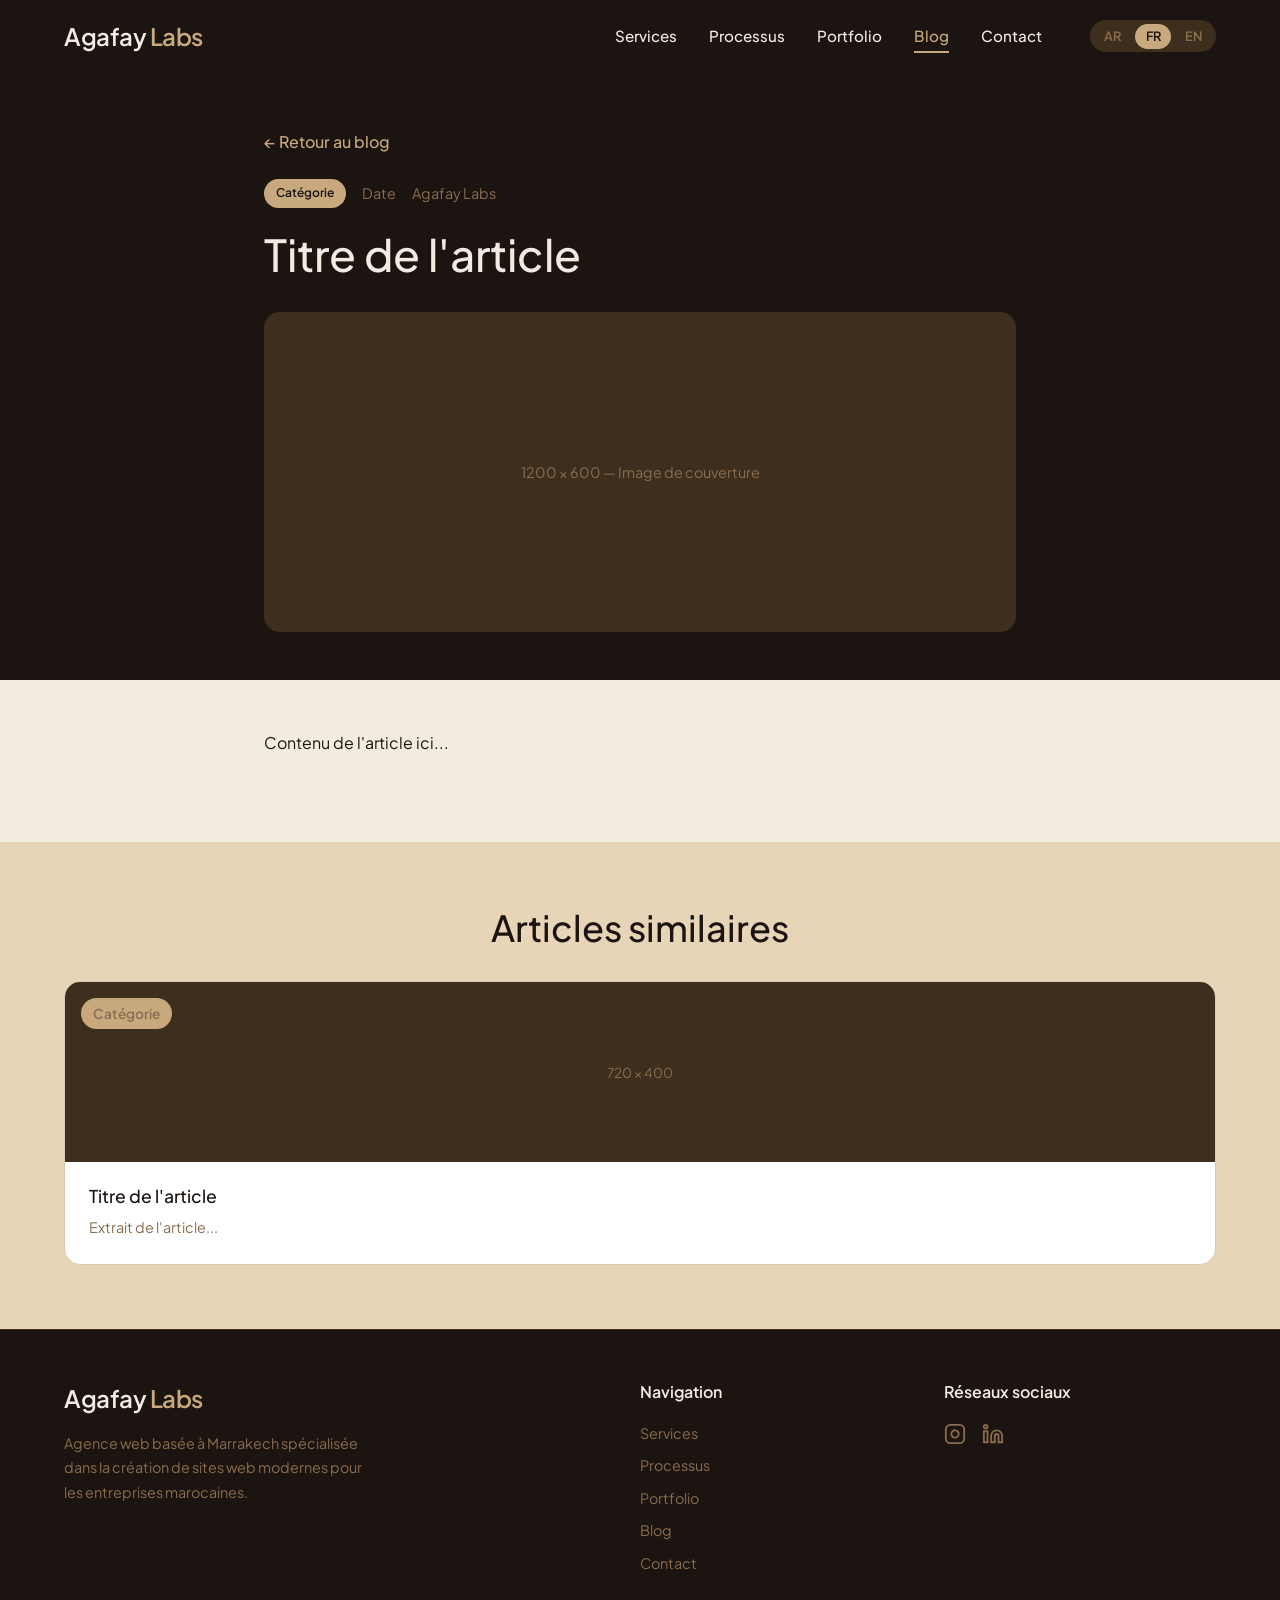
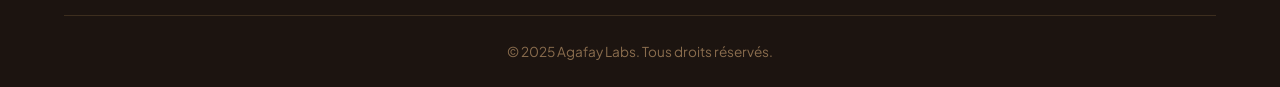
==== blog-post.html @ 9cdda1c8 "Initial commit: Agafay Labs website" ====
<!DOCTYPE html>
<html lang="fr" dir="ltr">
<head>
  <meta charset="UTF-8">
  <meta name="viewport" content="width=device-width, initial-scale=1.0">
  <title>Article — Agafay Labs Blog</title>
  <meta name="description" content="Lisez nos articles sur la création de sites web et le marketing digital au Maroc.">
  <link rel="canonical" href="https://agafaylabs.ma/blog-post.html">

  <meta property="og:title" content="Article — Agafay Labs Blog">
  <meta property="og:description" content="Articles et conseils sur le digital au Maroc.">
  <meta property="og:image" content="https://agafaylabs.ma/images/og-blog.jpg">
  <meta property="og:url" content="https://agafaylabs.ma/blog-post.html">
  <meta property="og:type" content="article">

  <link rel="preconnect" href="https://fonts.googleapis.com">
  <link rel="preconnect" href="https://fonts.gstatic.com" crossorigin>
  <link href="https://fonts.googleapis.com/css2?family=Plus+Jakarta+Sans:wght@400;500;600&family=Noto+Sans+Arabic:wght@400;500;600&display=swap" rel="stylesheet">

  <link rel="stylesheet" href="css/style.css">
  <link rel="stylesheet" href="css/blog.css">
</head>
<body>

  <div class="reading-progress"></div>
  <div class="nav-overlay" id="nav-overlay"></div>

  <nav class="navbar" id="navbar">
    <div class="container">
      <a href="index.html" class="navbar__logo">Agafay <span>Labs</span></a>
      <div class="navbar__links" id="nav-links">
        <a href="index.html#services" data-i18n="navServices">Services</a>
        <a href="index.html#process" data-i18n="navProcess">Processus</a>
        <a href="index.html#portfolio" data-i18n="navPortfolio">Portfolio</a>
        <a href="blog.html" class="active" data-i18n="navBlog">Blog</a>
        <a href="index.html#contact" data-i18n="navContact">Contact</a>
        <div class="lang-switcher">
          <button data-lang="ar">AR</button>
          <button data-lang="fr" class="active">FR</button>
          <button data-lang="en">EN</button>
        </div>
      </div>
      <button class="navbar__hamburger" id="hamburger" aria-label="Toggle menu">
        <span></span><span></span><span></span>
      </button>
    </div>
  </nav>

  <!-- POST HERO -->
  <section class="post-hero">
    <div class="container">
      <a href="blog.html" class="back-to-blog">← Retour au blog</a>
      <div class="post-hero__meta">
        <span class="post-hero__badge">Catégorie</span>
        <span class="post-hero__date">Date</span>
        <span class="post-hero__author">Agafay Labs</span>
      </div>
      <h1>Titre de l'article</h1>
      <div class="post-hero__image">
        <span>1200 × 600 — Image de couverture</span>
      </div>
    </div>
  </section>

  <article class="article-body">
    <p>Contenu de l'article ici...</p>
  </article>

  <!-- RELATED POSTS -->
  <section class="related-posts">
    <div class="container">
      <h2>Articles similaires</h2>
      <div class="blog-grid">
        <a href="#" class="blog-card">
          <div class="blog-card__image">
            <span class="blog-card__badge">Catégorie</span>
            <span>720 × 400</span>
          </div>
          <div class="blog-card__body">
            <h3>Titre de l'article</h3>
            <p>Extrait de l'article...</p>
          </div>
        </a>
      </div>
    </div>
  </section>

  <footer class="footer">
    <div class="container">
      <div class="footer__grid">
        <div class="footer__brand">
          <a href="index.html" class="navbar__logo">Agafay <span>Labs</span></a>
          <p data-i18n="footerDesc">Agence web basée à Marrakech spécialisée dans la création de sites web modernes pour les entreprises marocaines.</p>
        </div>
        <div class="footer__nav">
          <h4 data-i18n="footerNav">Navigation</h4>
          <a href="index.html#services" data-i18n="navServices">Services</a>
          <a href="index.html#process" data-i18n="navProcess">Processus</a>
          <a href="index.html#portfolio" data-i18n="navPortfolio">Portfolio</a>
          <a href="blog.html" data-i18n="navBlog">Blog</a>
          <a href="index.html#contact" data-i18n="navContact">Contact</a>
        </div>
        <div class="footer__social">
          <h4 data-i18n="footerSocial">Réseaux sociaux</h4>
          <div class="footer__social-icons">
            <a href="https://instagram.com/agafaylabs" target="_blank" rel="noopener noreferrer" aria-label="Instagram">
              <svg width="22" height="22" viewBox="0 0 24 24" fill="none" stroke="currentColor" stroke-width="2"><rect x="2" y="2" width="20" height="20" rx="5"/><path d="M16 11.37A4 4 0 1112.63 8 4 4 0 0116 11.37z"/><line x1="17.5" y1="6.5" x2="17.51" y2="6.5"/></svg>
            </a>
            <a href="https://linkedin.com/company/agafaylabs" target="_blank" rel="noopener noreferrer" aria-label="LinkedIn">
              <svg width="22" height="22" viewBox="0 0 24 24" fill="none" stroke="currentColor" stroke-width="2"><path d="M16 8a6 6 0 016 6v7h-4v-7a2 2 0 00-2-2 2 2 0 00-2 2v7h-4v-7a6 6 0 016-6z"/><rect x="2" y="9" width="4" height="12"/><circle cx="4" cy="4" r="2"/></svg>
            </a>
          </div>
        </div>
      </div>
      <div class="footer__bottom">
        <p data-i18n="footerCopyright">© 2025 Agafay Labs. Tous droits réservés.</p>
      </div>
    </div>
  </footer>

  <script src="js/script.js"></script>
</body>
</html>
---- css/style.css ----
/* ============================================
   AGAFAY LABS — Design System
   ============================================ */

/* --- Google Fonts --- */
@import url('https://fonts.googleapis.com/css2?family=Plus+Jakarta+Sans:wght@400;500;600&family=Noto+Sans+Arabic:wght@400;500;600&display=swap');

/* --- CSS Variables --- */
:root {
  --color-dark-earth: #1C1410;
  --color-deep-terracotta: #3D2E1E;
  --color-warm-umber: #8A6D4E;
  --color-agafay-sand: #C8A97E;
  --color-pale-dune: #E8D5B7;
  --color-riad-ivory: #F2EBE0;
  --color-jemaa-red: #8B2C2C;
  --color-palmeraie-green: #2C5F4A;
  --color-atlas-sky: #4A6B8A;

  --font-primary: 'Plus Jakarta Sans', sans-serif;
  --font-arabic: 'Noto Sans Arabic', sans-serif;

  --transition: 0.3s ease;
  --shadow-sm: 0 2px 8px rgba(28,20,16,0.12);
  --shadow-md: 0 4px 20px rgba(28,20,16,0.18);
  --shadow-lg: 0 8px 32px rgba(28,20,16,0.25);
  --border-light: 1px solid #D9C9B0;
  --border-dark: 1px solid var(--color-deep-terracotta);
  --radius: 8px;
  --radius-lg: 16px;
  --radius-pill: 20px;
}

/* --- Reset & Base --- */
*, *::before, *::after {
  margin: 0;
  padding: 0;
  box-sizing: border-box;
}

html {
  scroll-behavior: smooth;
  font-size: 16px;
}

body {
  font-family: var(--font-primary);
  line-height: 1.7;
  color: var(--color-dark-earth);
  background: var(--color-riad-ivory);
  overflow-x: hidden;
}

[dir="rtl"] body {
  font-family: var(--font-arabic);
}

a {
  text-decoration: none;
  color: inherit;
  transition: color var(--transition);
}

ul { list-style: none; }

img {
  max-width: 100%;
  height: auto;
  display: block;
}

/* --- Typography --- */
h1, h2, h3 {
  font-weight: 500;
  line-height: 1.2;
}
h1 { font-size: clamp(2rem, 5vw, 3.5rem); }
h2 { font-size: clamp(1.5rem, 3vw, 2.25rem); }
h3 { font-size: 1.375rem; }

.section-title {
  text-align: center;
  margin-bottom: 3rem;
}
.section-title h2 {
  margin-bottom: 0.5rem;
}

/* --- Container --- */
.container {
  width: 100%;
  max-width: 1200px;
  margin: 0 auto;
  padding: 0 1.5rem;
}

/* --- Buttons --- */
.btn-primary {
  display: inline-block;
  padding: 0.875rem 2rem;
  background: var(--color-agafay-sand);
  color: var(--color-dark-earth);
  font-weight: 600;
  font-size: 1rem;
  border: none;
  border-radius: var(--radius);
  cursor: pointer;
  transition: all var(--transition);
  font-family: inherit;
}
.btn-primary:hover {
  background: var(--color-warm-umber);
  color: var(--color-riad-ivory);
  transform: translateY(-2px);
  box-shadow: var(--shadow-md);
}

.btn-outline {
  display: inline-block;
  padding: 0.875rem 2rem;
  background: transparent;
  color: var(--color-agafay-sand);
  font-weight: 600;
  font-size: 1rem;
  border: 2px solid var(--color-agafay-sand);
  border-radius: var(--radius);
  cursor: pointer;
  transition: all var(--transition);
  font-family: inherit;
}
.btn-outline:hover {
  background: var(--color-agafay-sand);
  color: var(--color-dark-earth);
  transform: translateY(-2px);
}

/* ============================================
   NAVBAR
   ============================================ */
.navbar {
  position: fixed;
  top: 0;
  left: 0;
  right: 0;
  z-index: 1000;
  background: var(--color-dark-earth);
  padding: 1rem 0;
  transition: box-shadow var(--transition), padding var(--transition);
}
.navbar.scrolled {
  box-shadow: var(--shadow-lg);
  padding: 0.6rem 0;
}
.navbar .container {
  display: flex;
  align-items: center;
  justify-content: space-between;
}
.navbar__logo {
  font-size: 1.5rem;
  font-weight: 600;
  color: var(--color-riad-ivory);
  letter-spacing: -0.5px;
}
.navbar__logo span {
  color: var(--color-agafay-sand);
}
.navbar__links {
  display: flex;
  align-items: center;
  gap: 2rem;
}
.navbar__links a {
  color: var(--color-riad-ivory);
  font-size: 0.95rem;
  font-weight: 500;
  position: relative;
  padding: 0.25rem 0;
}
.navbar__links a::after {
  content: '';
  position: absolute;
  bottom: 0;
  left: 0;
  width: 0;
  height: 2px;
  background: var(--color-agafay-sand);
  transition: width var(--transition);
}
.navbar__links a:hover,
.navbar__links a.active {
  color: var(--color-agafay-sand);
}
.navbar__links a:hover::after,
.navbar__links a.active::after {
  width: 100%;
}

/* Language Switcher */
.lang-switcher {
  display: flex;
  gap: 0.25rem;
  margin-left: 1rem;
  background: var(--color-deep-terracotta);
  border-radius: var(--radius-pill);
  padding: 0.2rem;
}
[dir="rtl"] .lang-switcher {
  margin-left: 0;
  margin-right: 1rem;
}
.lang-switcher button {
  background: transparent;
  color: var(--color-warm-umber);
  border: none;
  padding: 0.3rem 0.65rem;
  font-size: 0.8rem;
  font-weight: 600;
  border-radius: var(--radius-pill);
  cursor: pointer;
  transition: all var(--transition);
  font-family: inherit;
}
.lang-switcher button.active,
.lang-switcher button:hover {
  background: var(--color-agafay-sand);
  color: var(--color-dark-earth);
}

/* Hamburger */
.navbar__hamburger {
  display: none;
  flex-direction: column;
  gap: 5px;
  cursor: pointer;
  background: none;
  border: none;
  padding: 0.5rem;
}
.navbar__hamburger span {
  display: block;
  width: 24px;
  height: 2px;
  background: var(--color-riad-ivory);
  transition: all var(--transition);
  border-radius: 2px;
}
.navbar__hamburger.open span:nth-child(1) {
  transform: translateY(7px) rotate(45deg);
}
.navbar__hamburger.open span:nth-child(2) {
  opacity: 0;
}
.navbar__hamburger.open span:nth-child(3) {
  transform: translateY(-7px) rotate(-45deg);
}

/* ============================================
   HERO
   ============================================ */
.hero {
  min-height: 100vh;
  display: flex;
  align-items: center;
  justify-content: center;
  text-align: center;
  background: var(--color-dark-earth);
  position: relative;
  overflow: hidden;
  padding: 8rem 1.5rem 4rem;
}
.hero__bg {
  position: absolute;
  inset: 0;
  opacity: 0.15;
  pointer-events: none;
}
.hero__bg img {
  width: 100%;
  height: 100%;
  object-fit: cover;
}
.portfolio-card__image img {
  width: 100%;
  height: 100%;
  object-fit: cover;
  position: absolute;
  top: 0;
  left: 0;
}
.portfolio-card__image {
  position: relative;
}
.blog-card__image img {
  width: 100%;
  height: 100%;
  object-fit: cover;
  position: absolute;
  top: 0;
  left: 0;
}
.blog-card__image {
  position: relative;
}
.hero__content {
  position: relative;
  z-index: 1;
  max-width: 700px;
}
.hero h1 {
  color: var(--color-riad-ivory);
  margin-bottom: 1.25rem;
}
.hero__subtitle {
  color: var(--color-warm-umber);
  font-size: 1.15rem;
  margin-bottom: 2.5rem;
  line-height: 1.8;
}
.hero .btn-primary {
  font-size: 1.05rem;
  padding: 1rem 2.5rem;
}

/* ============================================
   SECTIONS — COMMON
   ============================================ */
section {
  padding: 5rem 0;
}

/* Dark sections */
.section-dark {
  background: var(--color-dark-earth);
  color: var(--color-riad-ivory);
}
.section-dark h2,
.section-dark h3 {
  color: var(--color-riad-ivory);
}
.section-dark p {
  color: var(--color-pale-dune);
}

/* Light sections */
.section-light {
  background: var(--color-riad-ivory);
  color: var(--color-dark-earth);
}
.section-alt {
  background: var(--color-pale-dune);
  color: var(--color-dark-earth);
}
.section-light h2,
.section-light h3,
.section-alt h2,
.section-alt h3 {
  color: var(--color-dark-earth);
}
.section-blog-home {
  background: var(--color-deep-terracotta);
}
.section-blog-home h2,
.section-blog-home h3 {
  color: var(--color-riad-ivory);
}
.section-blog-home p {
  color: var(--color-pale-dune);
}

/* ============================================
   SERVICES
   ============================================ */
.services-grid {
  display: grid;
  grid-template-columns: repeat(auto-fit, minmax(260px, 1fr));
  gap: 1.5rem;
}
.service-card {
  background: var(--color-dark-earth);
  border: var(--border-dark);
  border-radius: var(--radius-lg);
  padding: 2rem;
  transition: transform var(--transition), box-shadow var(--transition);
}
.service-card:hover {
  transform: translateY(-4px);
  box-shadow: var(--shadow-md);
}
.service-card__icon {
  width: 48px;
  height: 48px;
  background: var(--color-deep-terracotta);
  border-radius: var(--radius);
  display: flex;
  align-items: center;
  justify-content: center;
  margin-bottom: 1.25rem;
  font-size: 1.5rem;
}
.service-card h3 {
  color: var(--color-riad-ivory);
  margin-bottom: 0.75rem;
}
.service-card p {
  color: var(--color-warm-umber);
  font-size: 0.95rem;
}

/* ============================================
   PROCESS / HOW IT WORKS
   ============================================ */
.process-steps {
  display: grid;
  grid-template-columns: repeat(auto-fit, minmax(240px, 1fr));
  gap: 2rem;
  position: relative;
}
.process-step {
  text-align: center;
  padding: 2rem 1.5rem;
  position: relative;
}
.process-step__number {
  width: 56px;
  height: 56px;
  border-radius: 50%;
  background: var(--color-agafay-sand);
  color: var(--color-dark-earth);
  display: flex;
  align-items: center;
  justify-content: center;
  font-size: 1.25rem;
  font-weight: 600;
  margin: 0 auto 1.25rem;
}
.process-step h3 {
  margin-bottom: 0.75rem;
}
.process-step p {
  color: var(--color-warm-umber);
  font-size: 0.95rem;
}

/* ============================================
   WHY CHOOSE US
   ============================================ */
.reasons-grid {
  display: grid;
  grid-template-columns: repeat(auto-fit, minmax(250px, 1fr));
  gap: 1.5rem;
}
.reason-card {
  background: var(--color-riad-ivory);
  border: var(--border-light);
  border-radius: var(--radius-lg);
  padding: 2rem;
  transition: transform var(--transition);
}
.reason-card:hover {
  transform: translateY(-3px);
}
.reason-card__icon {
  font-size: 2rem;
  margin-bottom: 1rem;
}
.reason-card h3 {
  margin-bottom: 0.5rem;
}
.reason-card p {
  color: var(--color-warm-umber);
  font-size: 0.95rem;
}

/* ============================================
   PORTFOLIO
   ============================================ */
.portfolio-grid {
  display: grid;
  grid-template-columns: repeat(auto-fit, minmax(320px, 1fr));
  gap: 1.5rem;
}
.portfolio-card {
  border-radius: var(--radius-lg);
  overflow: hidden;
  border: var(--border-light);
  background: #fff;
  transition: transform var(--transition), box-shadow var(--transition);
}
.portfolio-card:hover {
  transform: translateY(-4px);
  box-shadow: var(--shadow-md);
}
.portfolio-card__image {
  width: 100%;
  height: 220px;
  background: var(--color-deep-terracotta);
  position: relative;
  overflow: hidden;
  display: flex;
  align-items: center;
  justify-content: center;
}
.portfolio-card__image span {
  color: var(--color-warm-umber);
  font-size: 0.9rem;
}
.portfolio-card__overlay {
  position: absolute;
  inset: 0;
  background: rgba(28,20,16,0.8);
  display: flex;
  align-items: center;
  justify-content: center;
  opacity: 0;
  transition: opacity var(--transition);
}
.portfolio-card:hover .portfolio-card__overlay {
  opacity: 1;
}
.portfolio-card__overlay span {
  color: var(--color-agafay-sand);
  font-weight: 600;
  font-size: 1rem;
  border: 2px solid var(--color-agafay-sand);
  padding: 0.5rem 1.25rem;
  border-radius: var(--radius);
}
.portfolio-card__info {
  padding: 1.25rem 1.5rem;
}
.portfolio-card__info h3 {
  margin-bottom: 0.25rem;
  font-size: 1.15rem;
}
.portfolio-card__info p {
  color: var(--color-warm-umber);
  font-size: 0.9rem;
}

/* ============================================
   TESTIMONIALS
   ============================================ */
.testimonials-grid {
  display: grid;
  grid-template-columns: repeat(auto-fit, minmax(300px, 1fr));
  gap: 1.5rem;
}
.testimonial-card {
  background: var(--color-deep-terracotta);
  border-radius: var(--radius-lg);
  padding: 2rem;
}
.testimonial-card__quote {
  color: var(--color-pale-dune);
  font-size: 1rem;
  margin-bottom: 1.5rem;
  font-style: italic;
  line-height: 1.8;
  position: relative;
  padding-left: 1rem;
  border-left: 3px solid var(--color-agafay-sand);
}
[dir="rtl"] .testimonial-card__quote {
  padding-left: 0;
  padding-right: 1rem;
  border-left: none;
  border-right: 3px solid var(--color-agafay-sand);
}
.testimonial-card__author {
  color: var(--color-agafay-sand);
  font-weight: 600;
}
.testimonial-card__role {
  color: var(--color-warm-umber);
  font-size: 0.85rem;
}

/* ============================================
   BLOG CARDS (Homepage)
   ============================================ */
.blog-grid {
  display: grid;
  grid-template-columns: repeat(auto-fit, minmax(300px, 1fr));
  gap: 1.5rem;
}
.blog-card {
  background: var(--color-dark-earth);
  border-radius: var(--radius-lg);
  overflow: hidden;
  transition: transform var(--transition), box-shadow var(--transition);
  display: flex;
  flex-direction: column;
}
.blog-card:hover {
  transform: translateY(-4px);
  box-shadow: var(--shadow-md);
}
.blog-card__image {
  width: 100%;
  height: 180px;
  background: var(--color-deep-terracotta);
  position: relative;
  display: flex;
  align-items: center;
  justify-content: center;
}
.blog-card__image span {
  color: var(--color-warm-umber);
  font-size: 0.85rem;
}
.blog-card__badge {
  position: absolute;
  top: 1rem;
  left: 1rem;
  background: var(--color-agafay-sand);
  color: var(--color-dark-earth);
  font-size: 0.75rem;
  font-weight: 600;
  padding: 0.25rem 0.75rem;
  border-radius: var(--radius-pill);
}
[dir="rtl"] .blog-card__badge {
  left: auto;
  right: 1rem;
}
.blog-card__body {
  padding: 1.5rem;
  flex: 1;
  display: flex;
  flex-direction: column;
}
.blog-card__body h3 {
  color: var(--color-riad-ivory);
  font-size: 1.1rem;
  margin-bottom: 0.5rem;
}
.blog-card__body p {
  color: var(--color-warm-umber);
  font-size: 0.9rem;
  flex: 1;
}
.blog-card__footer {
  display: flex;
  justify-content: space-between;
  align-items: center;
  margin-top: 1rem;
}
.blog-card__date {
  color: var(--color-warm-umber);
  font-size: 0.8rem;
}
.blog-card__link {
  color: var(--color-agafay-sand);
  font-weight: 600;
  font-size: 0.9rem;
  transition: color var(--transition);
}
.blog-card__link:hover {
  color: var(--color-riad-ivory);
}

/* ============================================
   CONTACT
   ============================================ */
.contact-wrapper {
  display: grid;
  grid-template-columns: 1fr 1fr;
  gap: 3rem;
  align-items: start;
}
.contact-info h2 {
  color: var(--color-riad-ivory);
  margin-bottom: 0.75rem;
}
.contact-info p {
  color: var(--color-warm-umber);
  margin-bottom: 2rem;
}
.contact-info__item {
  display: flex;
  align-items: center;
  gap: 0.75rem;
  margin-bottom: 1rem;
  color: var(--color-pale-dune);
  font-size: 0.95rem;
}
.contact-info__item svg {
  flex-shrink: 0;
}
.contact-form {
  display: flex;
  flex-direction: column;
  gap: 1rem;
}
.form-group {
  display: flex;
  flex-direction: column;
  gap: 0.35rem;
}
.form-group label {
  color: var(--color-pale-dune);
  font-size: 0.9rem;
  font-weight: 500;
}
.form-group input,
.form-group textarea {
  background: var(--color-deep-terracotta);
  border: 1px solid var(--color-warm-umber);
  border-radius: var(--radius);
  padding: 0.875rem 1rem;
  color: var(--color-riad-ivory);
  font-family: inherit;
  font-size: 1rem;
  transition: border-color var(--transition), box-shadow var(--transition);
  outline: none;
}
.form-group input:focus,
.form-group textarea:focus {
  border-color: var(--color-agafay-sand);
  box-shadow: 0 0 0 3px rgba(200,169,126,0.15);
}
.form-group textarea {
  min-height: 130px;
  resize: vertical;
}
.form-group input::placeholder,
.form-group textarea::placeholder {
  color: var(--color-warm-umber);
}
.form-success {
  background: var(--color-palmeraie-green);
  color: var(--color-riad-ivory);
  padding: 1rem;
  border-radius: var(--radius);
  text-align: center;
  display: none;
}
.form-success.show {
  display: block;
}
.form-error {
  color: var(--color-jemaa-red);
  font-size: 0.85rem;
  display: none;
}
.form-error.show {
  display: block;
}

/* ============================================
   FOOTER
   ============================================ */
.footer {
  background: var(--color-dark-earth);
  border-top: 1px solid var(--color-deep-terracotta);
  padding: 3rem 0 1.5rem;
}
.footer__grid {
  display: grid;
  grid-template-columns: 2fr 1fr 1fr;
  gap: 2rem;
  margin-bottom: 2rem;
}
.footer__brand p {
  color: var(--color-warm-umber);
  margin-top: 0.75rem;
  font-size: 0.9rem;
  max-width: 300px;
}
.footer__nav h4,
.footer__social h4 {
  color: var(--color-riad-ivory);
  font-weight: 600;
  margin-bottom: 1rem;
  font-size: 1rem;
}
.footer__nav a {
  display: block;
  color: var(--color-warm-umber);
  font-size: 0.9rem;
  margin-bottom: 0.5rem;
  transition: color var(--transition);
}
.footer__nav a:hover {
  color: var(--color-agafay-sand);
}
.footer__social-icons {
  display: flex;
  gap: 1rem;
}
.footer__social-icons a {
  color: var(--color-warm-umber);
  font-size: 1.2rem;
  transition: color var(--transition);
}
.footer__social-icons a:hover {
  color: var(--color-agafay-sand);
}
.footer__bottom {
  border-top: 1px solid var(--color-deep-terracotta);
  padding-top: 1.5rem;
  text-align: center;
  color: var(--color-warm-umber);
  font-size: 0.85rem;
}

/* ============================================
   SCROLL ANIMATIONS
   ============================================ */
.reveal {
  opacity: 0;
  transform: translateY(20px);
  transition: opacity 0.7s ease, transform 0.7s ease;
}
.reveal.visible {
  opacity: 1;
  transform: translateY(0);
}

/* ============================================
   RESPONSIVE
   ============================================ */
@media (max-width: 1024px) {
  .contact-wrapper {
    grid-template-columns: 1fr;
  }
  .footer__grid {
    grid-template-columns: 1fr 1fr;
  }
}

@media (max-width: 768px) {
  .navbar__links {
    position: fixed;
    top: 0;
    right: -100%;
    width: 280px;
    height: 100vh;
    background: var(--color-dark-earth);
    flex-direction: column;
    padding: 5rem 2rem 2rem;
    gap: 1.5rem;
    transition: right var(--transition);
    box-shadow: var(--shadow-lg);
  }
  [dir="rtl"] .navbar__links {
    right: auto;
    left: -100%;
    transition: left var(--transition);
  }
  .navbar__links.open {
    right: 0;
  }
  [dir="rtl"] .navbar__links.open {
    left: 0;
  }
  .navbar__hamburger {
    display: flex;
  }
  .lang-switcher {
    margin-left: 0;
    margin-top: 1rem;
  }

  h1 { font-size: 2rem; }
  h2 { font-size: 1.5rem; }

  .hero {
    padding: 6rem 1.5rem 3rem;
  }
  section {
    padding: 3.5rem 0;
  }

  .services-grid,
  .portfolio-grid,
  .testimonials-grid,
  .blog-grid,
  .reasons-grid,
  .process-steps {
    grid-template-columns: 1fr;
  }
  .footer__grid {
    grid-template-columns: 1fr;
  }
}

/* Mobile overlay when menu is open */
.nav-overlay {
  position: fixed;
  inset: 0;
  background: rgba(28,20,16,0.6);
  z-index: 999;
  opacity: 0;
  pointer-events: none;
  transition: opacity var(--transition);
}
.nav-overlay.open {
  opacity: 1;
  pointer-events: all;
}
---- css/blog.css ----
/* ============================================
   BLOG STYLES
   ============================================ */

/* --- Reading Progress Bar --- */
.reading-progress {
  position: fixed;
  top: 0;
  left: 0;
  width: 0;
  height: 3px;
  background: var(--color-agafay-sand);
  z-index: 1100;
  transition: width 0.1s linear;
}

/* --- Blog Page Hero --- */
.blog-hero {
  background: var(--color-dark-earth);
  padding: 8rem 1.5rem 3rem;
  text-align: center;
}
.blog-hero h1 {
  color: var(--color-riad-ivory);
  margin-bottom: 0.75rem;
}
.blog-hero p {
  color: var(--color-warm-umber);
  font-size: 1.1rem;
}

/* --- Category Filter --- */
.category-filter {
  display: flex;
  justify-content: center;
  flex-wrap: wrap;
  gap: 0.5rem;
  padding: 2rem 0;
  background: var(--color-riad-ivory);
}
.category-filter button {
  background: transparent;
  color: var(--color-dark-earth);
  border: 2px solid var(--color-agafay-sand);
  padding: 0.5rem 1.25rem;
  border-radius: var(--radius-pill);
  font-size: 0.9rem;
  font-weight: 500;
  cursor: pointer;
  transition: all var(--transition);
  font-family: inherit;
}
.category-filter button.active,
.category-filter button:hover {
  background: var(--color-agafay-sand);
  color: var(--color-dark-earth);
}

/* --- Blog Listing Grid --- */
.blog-listing {
  background: var(--color-riad-ivory);
  padding: 2rem 0 5rem;
}
.blog-listing .blog-grid {
  display: grid;
  grid-template-columns: repeat(auto-fit, minmax(320px, 1fr));
  gap: 1.5rem;
}
.blog-listing .blog-card {
  background: #fff;
  border: var(--border-light);
}
.blog-listing .blog-card__body h3 {
  color: var(--color-dark-earth);
}
.blog-listing .blog-card__body p {
  color: var(--color-warm-umber);
}
.blog-listing .blog-card__link {
  color: var(--color-atlas-sky);
}
.blog-listing .blog-card__link:hover {
  color: var(--color-dark-earth);
}

/* --- Single Blog Post --- */
.post-hero {
  background: var(--color-dark-earth);
  padding: 8rem 1.5rem 3rem;
}
.post-hero .container {
  max-width: 800px;
}
.post-hero__meta {
  display: flex;
  align-items: center;
  gap: 1rem;
  margin-bottom: 1.25rem;
  flex-wrap: wrap;
}
.post-hero__badge {
  background: var(--color-agafay-sand);
  color: var(--color-dark-earth);
  font-size: 0.75rem;
  font-weight: 600;
  padding: 0.25rem 0.75rem;
  border-radius: var(--radius-pill);
}
.post-hero__date,
.post-hero__author {
  color: var(--color-warm-umber);
  font-size: 0.9rem;
}
.post-hero h1 {
  color: var(--color-riad-ivory);
  margin-bottom: 1rem;
  font-size: clamp(1.75rem, 4vw, 2.75rem);
}
.post-hero__image {
  width: 100%;
  height: 320px;
  background: var(--color-deep-terracotta);
  border-radius: var(--radius-lg);
  margin-top: 2rem;
  display: flex;
  align-items: center;
  justify-content: center;
  color: var(--color-warm-umber);
  font-size: 0.9rem;
  overflow: hidden;
}
.post-hero__image img {
  width: 100%;
  height: 100%;
  object-fit: cover;
}

/* --- Article Body --- */
.article-body {
  max-width: 800px;
  margin: 0 auto;
  padding: 3rem 1.5rem 4rem;
}
.article-body h2 {
  color: var(--color-dark-earth);
  margin-top: 2.5rem;
  margin-bottom: 1rem;
}
.article-body h3 {
  color: var(--color-dark-earth);
  margin-top: 2rem;
  margin-bottom: 0.75rem;
}
.article-body p {
  margin-bottom: 1.25rem;
  color: var(--color-dark-earth);
  line-height: 1.85;
}
.article-body ul,
.article-body ol {
  margin-bottom: 1.25rem;
  padding-left: 1.5rem;
}
[dir="rtl"] .article-body ul,
[dir="rtl"] .article-body ol {
  padding-left: 0;
  padding-right: 1.5rem;
}
.article-body li {
  margin-bottom: 0.5rem;
  color: var(--color-dark-earth);
  line-height: 1.7;
  list-style: disc;
}
.article-body ol li {
  list-style: decimal;
}
.article-body a {
  color: var(--color-atlas-sky);
  font-weight: 500;
  border-bottom: 1px solid transparent;
  transition: border-color var(--transition);
}
.article-body a:hover {
  border-bottom-color: var(--color-atlas-sky);
}
.article-body blockquote {
  border-left: 4px solid var(--color-agafay-sand);
  padding: 1rem 1.5rem;
  margin: 1.5rem 0;
  background: var(--color-pale-dune);
  border-radius: 0 var(--radius) var(--radius) 0;
  color: var(--color-dark-earth);
  font-style: italic;
}
[dir="rtl"] .article-body blockquote {
  border-left: none;
  border-right: 4px solid var(--color-agafay-sand);
  border-radius: var(--radius) 0 0 var(--radius);
}
.article-body strong {
  color: var(--color-dark-earth);
  font-weight: 600;
}

/* --- Related Posts --- */
.related-posts {
  background: var(--color-pale-dune);
  padding: 4rem 0;
}
.related-posts h2 {
  text-align: center;
  margin-bottom: 2rem;
}
.related-posts .blog-grid {
  display: grid;
  grid-template-columns: repeat(auto-fit, minmax(280px, 1fr));
  gap: 1.5rem;
}
.related-posts .blog-card {
  background: #fff;
  border: var(--border-light);
}
.related-posts .blog-card__body h3 {
  color: var(--color-dark-earth);
}

/* --- Back to Blog Link --- */
.back-to-blog {
  display: inline-flex;
  align-items: center;
  gap: 0.5rem;
  color: var(--color-agafay-sand);
  font-weight: 500;
  margin-bottom: 1.5rem;
  transition: color var(--transition);
}
.back-to-blog:hover {
  color: var(--color-riad-ivory);
}

/* --- Responsive --- */
@media (max-width: 768px) {
  .post-hero__image {
    height: 200px;
  }
  .blog-listing .blog-grid {
    grid-template-columns: 1fr;
  }
  .related-posts .blog-grid {
    grid-template-columns: 1fr;
  }
}
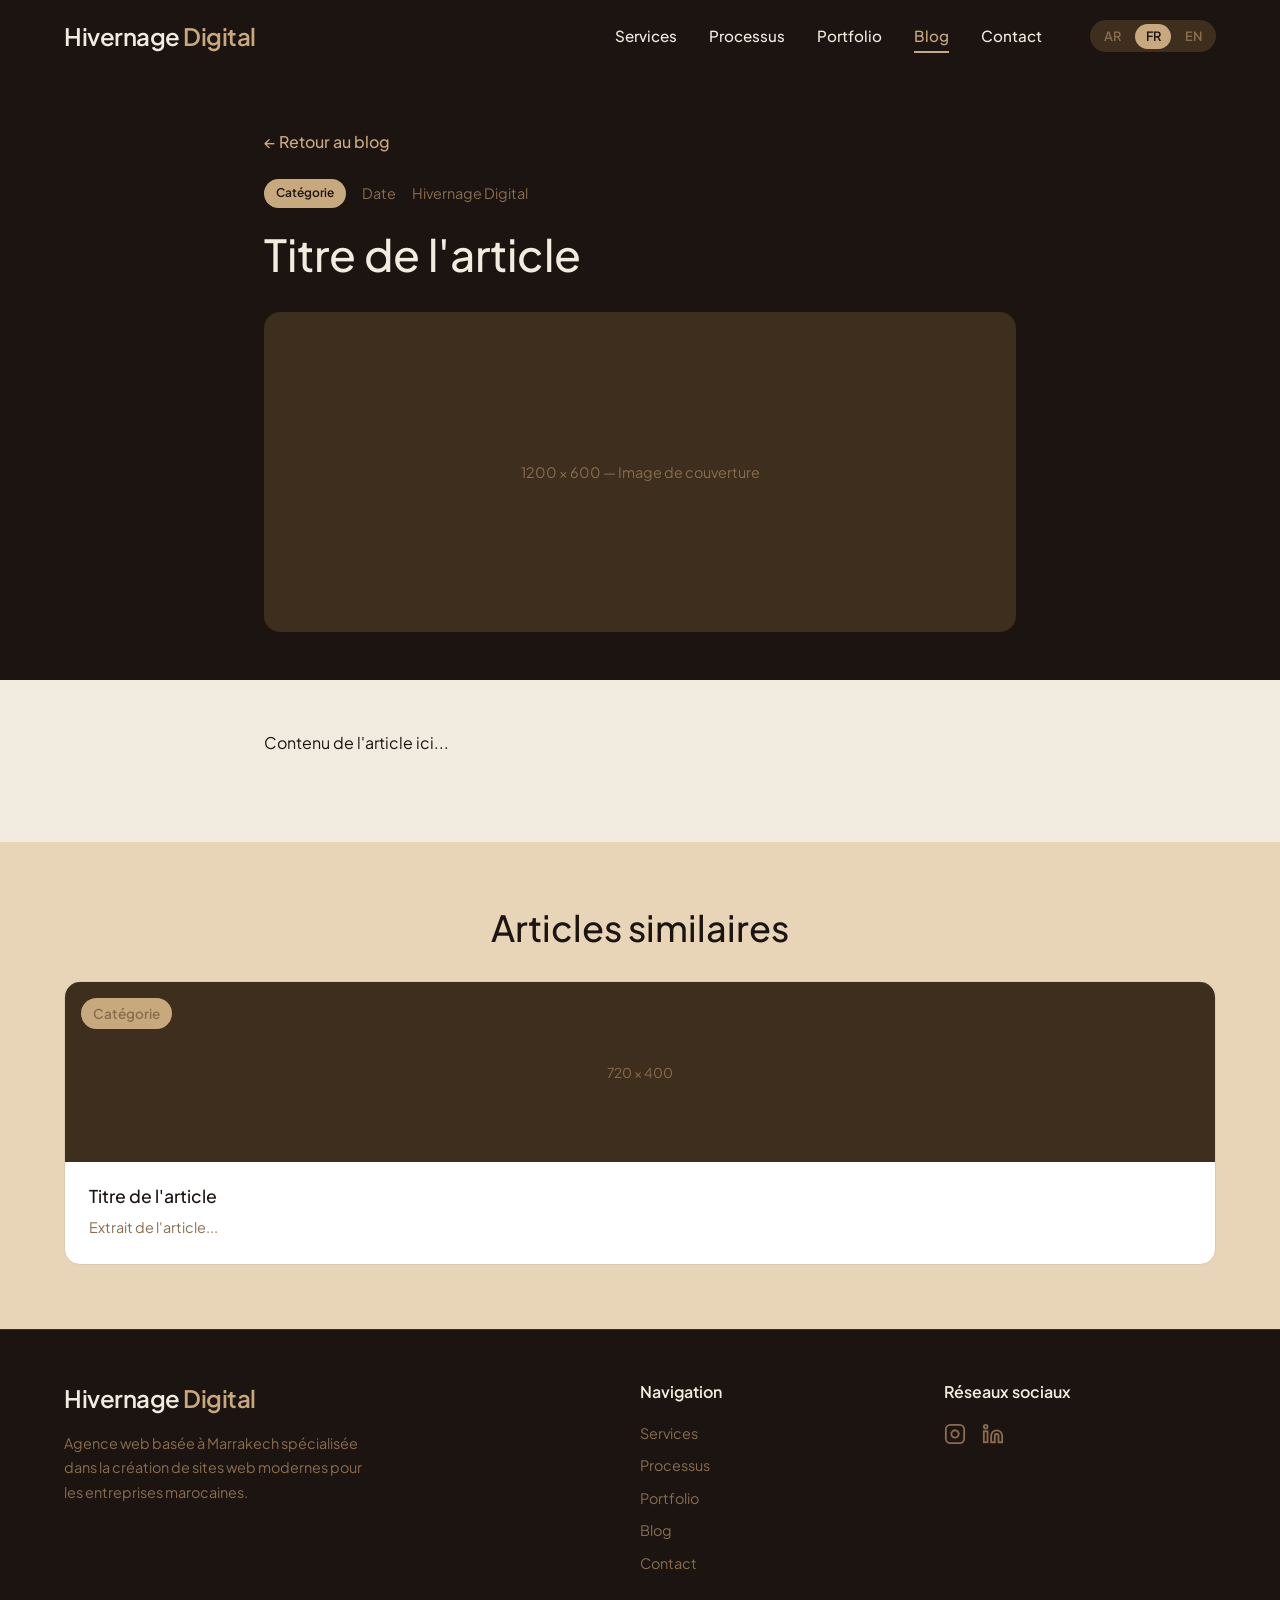
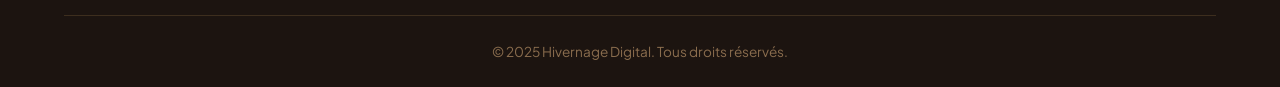
==== commit 04e0c833: "Rebrand to Hivernage Digital, gradient hero" ====
--- a/blog-post.html
+++ b/blog-post.html
@@ -3,14 +3,14 @@
 <head>
   <meta charset="UTF-8">
   <meta name="viewport" content="width=device-width, initial-scale=1.0">
-  <title>Article — Agafay Labs Blog</title>
+  <title>Article — Hivernage Digital Blog</title>
   <meta name="description" content="Lisez nos articles sur la création de sites web et le marketing digital au Maroc.">
-  <link rel="canonical" href="https://agafaylabs.ma/blog-post.html">
+  <link rel="canonical" href="https://hivernagedigital.ma/blog-post.html">
 
-  <meta property="og:title" content="Article — Agafay Labs Blog">
+  <meta property="og:title" content="Article — Hivernage Digital Blog">
   <meta property="og:description" content="Articles et conseils sur le digital au Maroc.">
-  <meta property="og:image" content="https://agafaylabs.ma/images/og-blog.jpg">
-  <meta property="og:url" content="https://agafaylabs.ma/blog-post.html">
+  <meta property="og:image" content="https://hivernagedigital.ma/images/og-blog.jpg">
+  <meta property="og:url" content="https://hivernagedigital.ma/blog-post.html">
   <meta property="og:type" content="article">
 
   <link rel="preconnect" href="https://fonts.googleapis.com">
@@ -27,7 +27,7 @@
 
   <nav class="navbar" id="navbar">
     <div class="container">
-      <a href="index.html" class="navbar__logo">Agafay <span>Labs</span></a>
+      <a href="index.html" class="navbar__logo">Hivernage <span>Digital</span></a>
       <div class="navbar__links" id="nav-links">
         <a href="index.html#services" data-i18n="navServices">Services</a>
         <a href="index.html#process" data-i18n="navProcess">Processus</a>
@@ -53,7 +53,7 @@
       <div class="post-hero__meta">
         <span class="post-hero__badge">Catégorie</span>
         <span class="post-hero__date">Date</span>
-        <span class="post-hero__author">Agafay Labs</span>
+        <span class="post-hero__author">Hivernage Digital</span>
       </div>
       <h1>Titre de l'article</h1>
       <div class="post-hero__image">
@@ -89,7 +89,7 @@
     <div class="container">
       <div class="footer__grid">
         <div class="footer__brand">
-          <a href="index.html" class="navbar__logo">Agafay <span>Labs</span></a>
+          <a href="index.html" class="navbar__logo">Hivernage <span>Digital</span></a>
           <p data-i18n="footerDesc">Agence web basée à Marrakech spécialisée dans la création de sites web modernes pour les entreprises marocaines.</p>
         </div>
         <div class="footer__nav">
@@ -103,21 +103,21 @@
         <div class="footer__social">
           <h4 data-i18n="footerSocial">Réseaux sociaux</h4>
           <div class="footer__social-icons">
-            <a href="https://instagram.com/agafaylabs" target="_blank" rel="noopener noreferrer" aria-label="Instagram">
+            <a href="https://instagram.com/hivernagedigital" target="_blank" rel="noopener noreferrer" aria-label="Instagram">
               <svg width="22" height="22" viewBox="0 0 24 24" fill="none" stroke="currentColor" stroke-width="2"><rect x="2" y="2" width="20" height="20" rx="5"/><path d="M16 11.37A4 4 0 1112.63 8 4 4 0 0116 11.37z"/><line x1="17.5" y1="6.5" x2="17.51" y2="6.5"/></svg>
             </a>
-            <a href="https://linkedin.com/company/agafaylabs" target="_blank" rel="noopener noreferrer" aria-label="LinkedIn">
+            <a href="https://linkedin.com/company/hivernagedigital" target="_blank" rel="noopener noreferrer" aria-label="LinkedIn">
               <svg width="22" height="22" viewBox="0 0 24 24" fill="none" stroke="currentColor" stroke-width="2"><path d="M16 8a6 6 0 016 6v7h-4v-7a2 2 0 00-2-2 2 2 0 00-2 2v7h-4v-7a6 6 0 016-6z"/><rect x="2" y="9" width="4" height="12"/><circle cx="4" cy="4" r="2"/></svg>
             </a>
           </div>
         </div>
       </div>
       <div class="footer__bottom">
-        <p data-i18n="footerCopyright">© 2025 Agafay Labs. Tous droits réservés.</p>
+        <p data-i18n="footerCopyright">© 2025 Hivernage Digital. Tous droits réservés.</p>
       </div>
     </div>
   </footer>
 
-  <script src="js/script.js"></script>
+  <script src="js/script.js" defer></script>
 </body>
 </html>
--- a/css/style.css
+++ b/css/style.css
@@ -1,5 +1,5 @@
 /* ============================================
-   AGAFAY LABS — Design System
+   HIVERNAGE DIGITAL — Design System
    ============================================ */
 
 /* --- Google Fonts --- */
@@ -264,21 +264,29 @@
   align-items: center;
   justify-content: center;
   text-align: center;
-  background: var(--color-dark-earth);
+  background: linear-gradient(135deg, #1C1410 0%, #3D2E1E 40%, #2a1f17 60%, #1C1410 100%);
+  background-size: 300% 300%;
+  animation: heroGradient 12s ease infinite;
   position: relative;
   overflow: hidden;
   padding: 8rem 1.5rem 4rem;
 }
-.hero__bg {
+@keyframes heroGradient {
+  0% { background-position: 0% 50%; }
+  50% { background-position: 100% 50%; }
+  100% { background-position: 0% 50%; }
+}
+/* Subtle decorative glow */
+.hero::before {
+  content: '';
   position: absolute;
-  inset: 0;
-  opacity: 0.15;
+  top: 50%;
+  left: 50%;
+  transform: translate(-50%, -50%);
+  width: 600px;
+  height: 600px;
+  background: radial-gradient(circle, rgba(200,169,126,0.08) 0%, transparent 70%);
   pointer-events: none;
-}
-.hero__bg img {
-  width: 100%;
-  height: 100%;
-  object-fit: cover;
 }
 .portfolio-card__image img {
   width: 100%;
